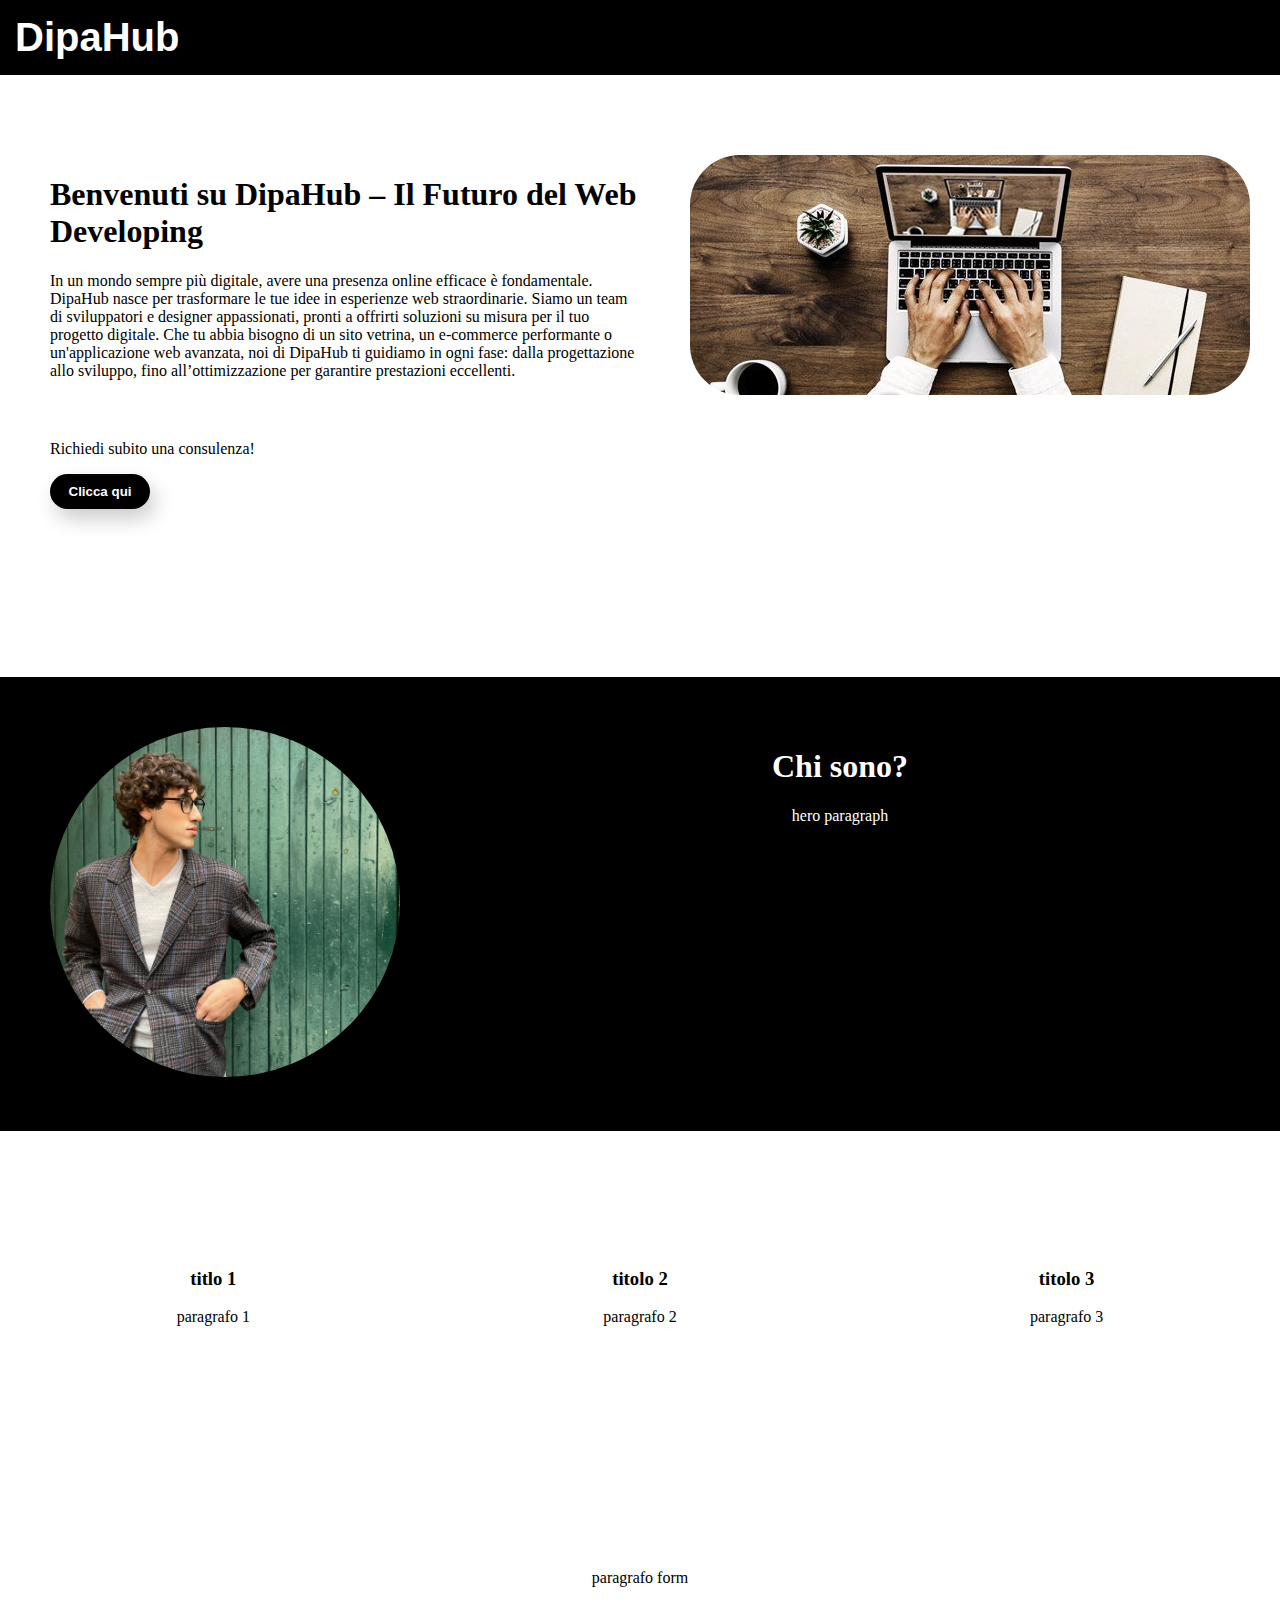
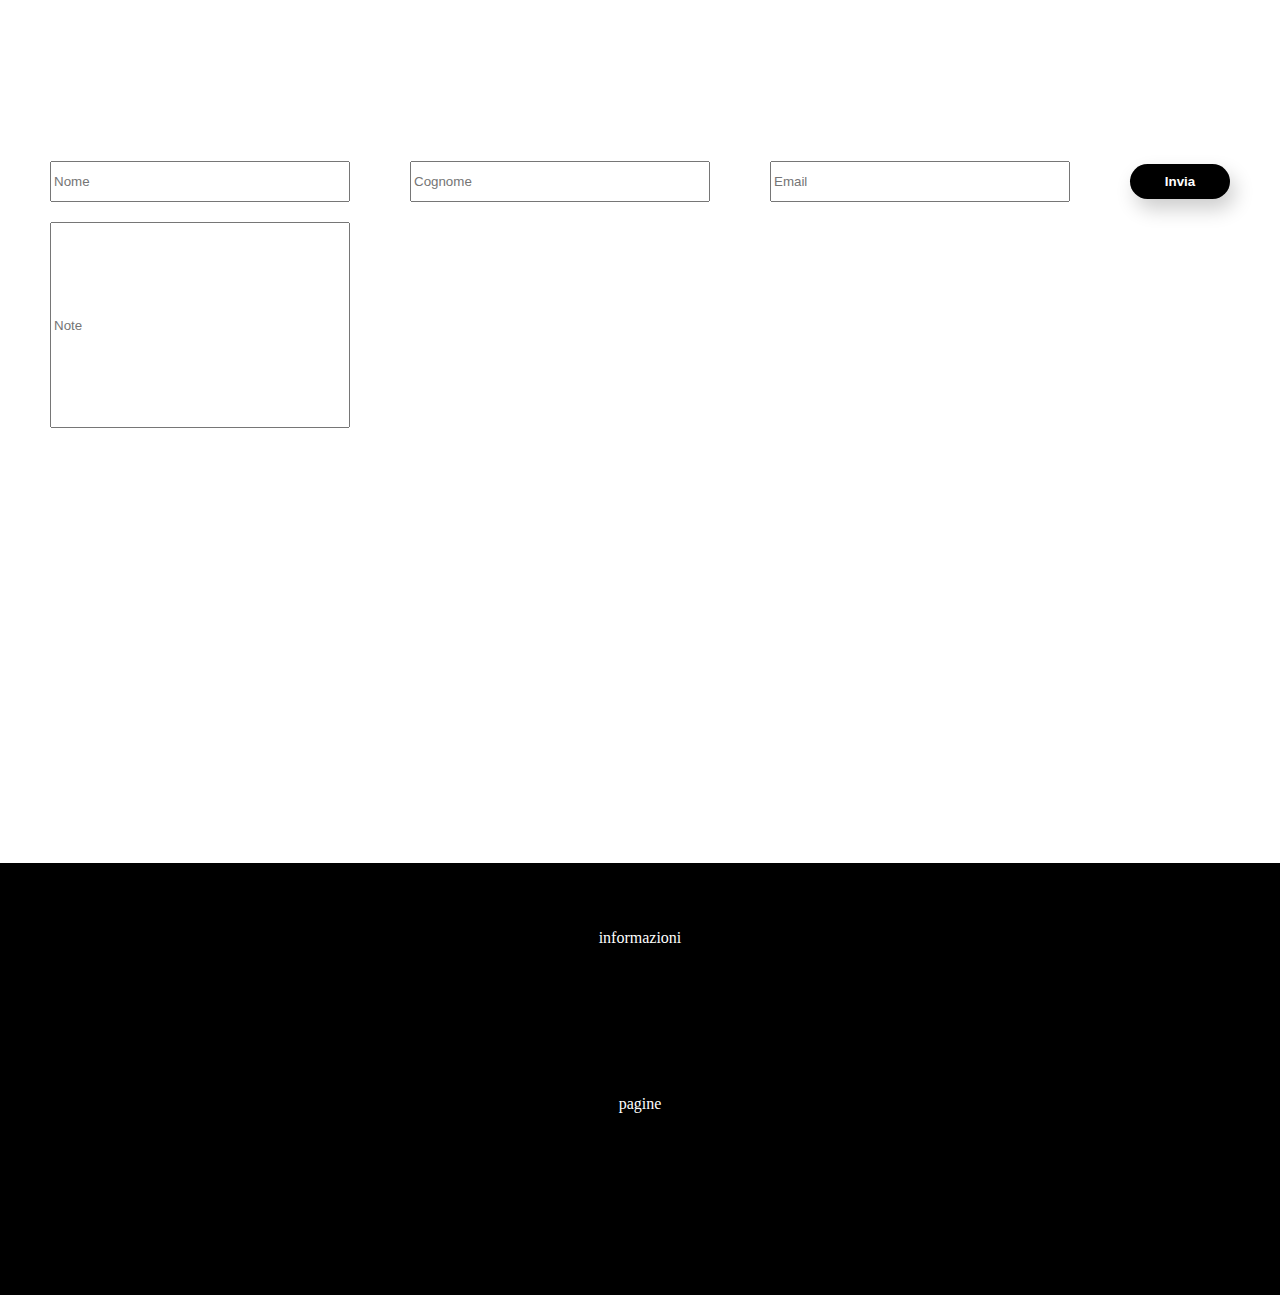
==== index.html @ 0d6a7807 "Update and rename dipahub.html to index.html" ====
<!DOCTYPE html>
<html>

<head>
  <title> DipaHub</title>
  <link rel="stylesheet" href="dipahub.css">
</head>



<body style="margin: 0;">
<header>
  <span class="site-title">DipaHub</span>
  
  
  </header>

 
<div class="premessa-grid">
  <div class="premessa-text-div">

    <h1 class="premessa-title">Benvenuti su DipaHub – Il Futuro del Web Developing </h1>

    <p class="premessa-paragraph">
      In un mondo sempre più digitale, avere una presenza online efficace è fondamentale. DipaHub nasce per trasformare le tue idee in esperienze web straordinarie. Siamo un team di sviluppatori e designer appassionati, pronti a offrirti soluzioni su misura per il tuo progetto digitale.
      
      Che tu abbia bisogno di un sito vetrina, un e-commerce performante o un'applicazione web avanzata, noi di DipaHub ti guidiamo in ogni fase: dalla progettazione allo sviluppo, fino all’ottimizzazione per garantire prestazioni eccellenti.</h1>
</p>

  <p>Richiedi subito una consulenza!</p>

<button class="premessa-button">Clicca qui</button>

</div>
<div class="image-div">

<img class="premessa-image" src="scaricare-immagini-gratis-su-internet.jpg" alt="immagine-premessa">

 </div>
</div>

<br>

<div class="hero-grid">
  <div class="hero-image-div">

   <img class="hero-image" src="foto-hero.jpg" alt="foto-hero">

  </div>
  <div class="hero-text-div">

  <div class="hero-title">

    <h1>Chi sono?</h1>
   
  </div>
  <div class="hero-paragraph">

    <p>hero paragraph</p>

  </div>
 </div>
</div>
<br>
<div class="servizio-grid">
  <div class="servizio-div">
    <div class="servizio-title"> 
      <h3>titlo 1 </h3>

    </div>
    <div class="servizio-paragraph">
      paragrafo 1
    </div>

  </div>
  <div class="servizio-div">
    <div class="servizio-title"> 
      <h3> titolo 2</h3>
    </div>
    <div class="servizio-paragraph">
      paragrafo 2
    </div>

  </div>
  <div class="servizio-div">
    <div class="servizio-title"> 
      <h3>titolo 3</h3>
    </div>
    <div class="servizio-paragraph">
      paragrafo 3
    </div>

  </div>
</div>
<br>
<div class="form-horizontal-grid">

  <div class="form-text-div">

    <p>
      paragrafo form
    </p>

  </div> 

  <div class="form-vertical-grid">
    
      <input type="text" placeholder="Nome">

      <input type="text" placeholder="Cognome">

      <input type="text"placeholder="Email">
      
      <button> Invia </button>

      <input type="text" placeholder="Note" style="height: 200px; align-content: top;">
      

    


    </div> 

  </div>


</div>
<br>
<footer>
    <div class="footer-information">

      <p>
        informazioni <footer></footer>
      </p>

    </div>
    <div class="footer-pages">

      <p>pagine</p>

    </div>

</footer>
</body>
</html>
---- dipahub.css ----
.site-title{
  font-family: Arial, Helvetica, sans-serif ;
  font-weight: bold;
  font-size: 40px;

}

header{
  display: grid;
  grid-template-columns: 1fr;
  background-color: black;
  color: white;
  padding: 15px;
  margin: 0px;
  margin-bottom: 80px;

}

button{
  background-color: black;
  color: white;
  font-weight: 700;
  box-shadow: 5px 10px 20px rgba(0,0,0,0.20);
  border: none;
  border-radius: 25px;
  padding-top: 10px;
  padding-bottom: 10px;
  padding-right: 16px;
  padding-left: 16px;
  width: 100px;
  cursor: pointer;
}

input{
  height: 35px;
}

.premessa-grid{
  display: grid;
  grid-template-columns: 1fr 1fr;
  column-gap: 100px;
  margin-bottom: 150px;
}
.premessa-text-div{
  padding-left: 50px;
  padding-right: 50px;
  width: 100%;
  
  
}

.premessa-paragraph{
  margin-bottom: 60px;
}

.image-div{
  width: 100%;
  align-items: center;
}

.premessa-image{
  
  border-radius: 50px;
  
}




.hero-grid{
  display: grid;
  grid-template-columns: 400px 1fr;
  background-color: black;
  color: white;
  padding-top: 50px;
  padding-bottom: 50px;
 
}

.hero-image-div{
  padding-left: 50px;
  
}

.hero-image{
  width: 100%;
  border-radius: 200px;


}
.hero-text-div{
  display: inline-block;
  text-align: center;

}

.servizio-grid{
  display: grid;
  grid-template-columns: 1fr 1fr 1fr;
  margin-top: 100px;
  margin-bottom: 100px;
}

.servizio-div{
  text-align: center;
  padding-left: 20px;
  padding-right: 20px;
}

.form-horizontal-grid{
  display: grid;
  grid-template-rows: 1fr 1fr 1fr;
  align-items: center;
  row-gap: 50px;
  margin-bottom: 100px;
  
}


.form-text-div{
  text-align: center;
}

.form-vertical-grid{
  display: grid;
  grid-template-columns: 1fr 1fr 1fr 100px;
  column-gap: 60px;
  row-gap: 20px;
  padding-left: 50px;
  padding-right: 50px;
  align-items: center;
  
}



footer{
  background-color: black;
  color: white;
  display: grid;
  grid-template-rows: 1fr 1fr;
  padding-top: 50px;
  padding-bottom: 50px;


}



.footer-information{
  text-align: center;
}

.footer-pages{
  text-align: center;
}
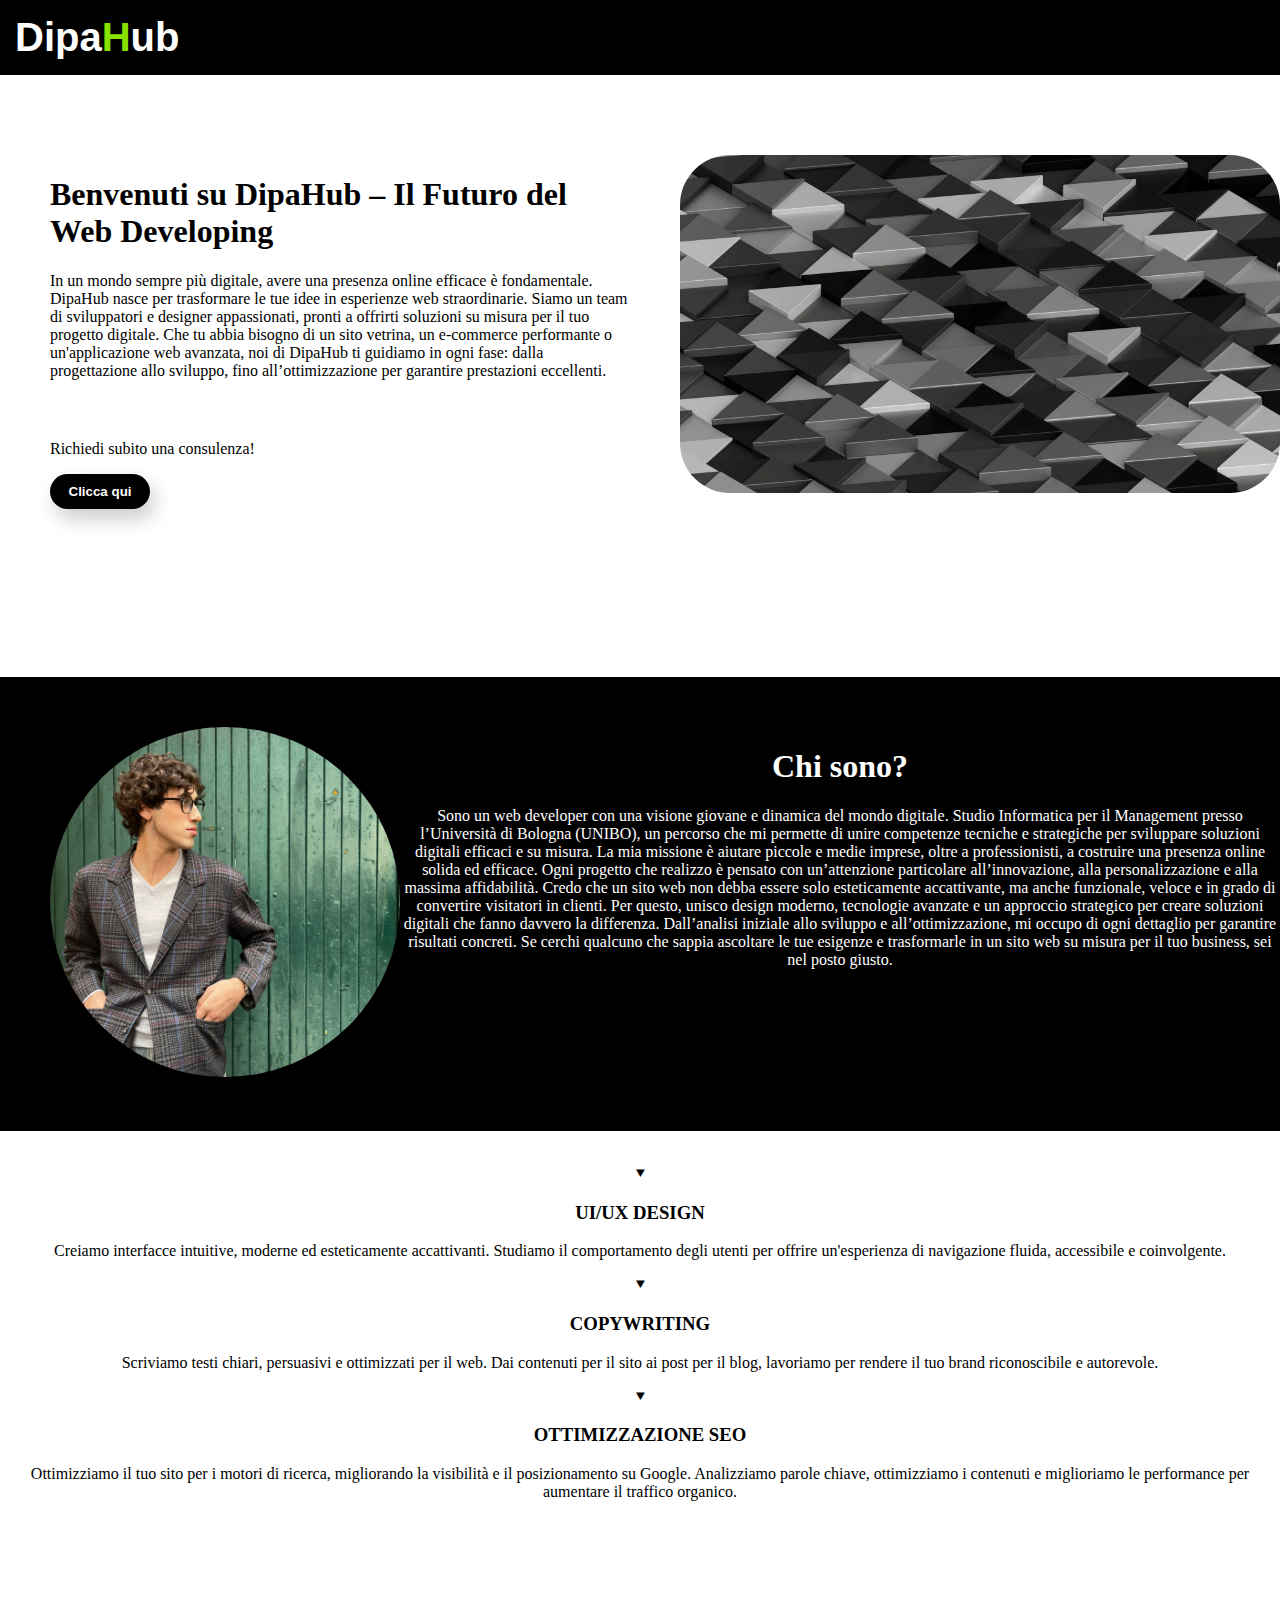
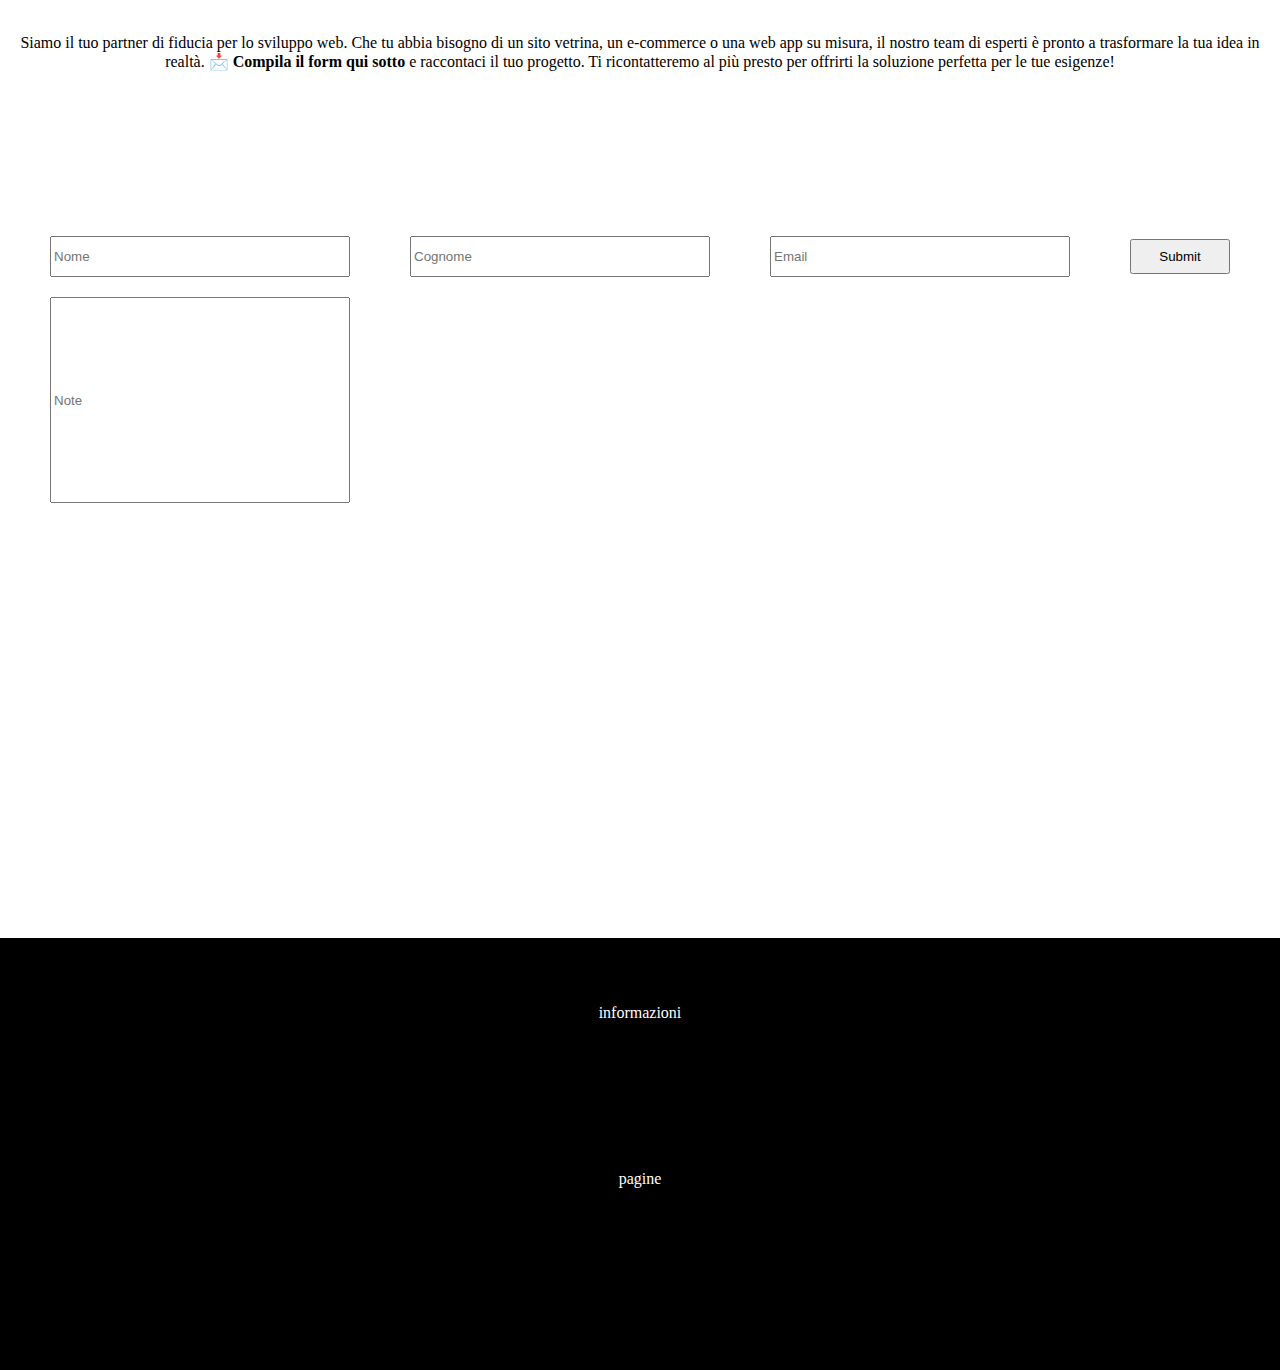
==== commit 071b2361: "Update index.html" ====
--- a/index.html
+++ b/index.html
@@ -4,13 +4,14 @@
 <head>
   <title> DipaHub</title>
   <link rel="stylesheet" href="dipahub.css">
+  <meta charset="UTF-8">
 </head>
 
 
 
 <body style="margin: 0;">
 <header>
-  <span class="site-title">DipaHub</span>
+  <span class="site-title">Dipa<span style="color: rgb(136, 226, 0);">H</span>ub</span>
   
   
   </header>
@@ -34,7 +35,7 @@
 </div>
 <div class="image-div">
 
-<img class="premessa-image" src="scaricare-immagini-gratis-su-internet.jpg" alt="immagine-premessa">
+<img class="premessa-image" src="foto-premessa.jpg" alt="immagine-premessa" style="width: 600px;">
 
  </div>
 </div>
@@ -54,51 +55,90 @@
     <h1>Chi sono?</h1>
    
   </div>
-  <div class="hero-paragraph">
+  <div class="hero-paragraph-div">
 
-    <p>hero paragraph</p>
+    <p class="hero-paragraph">Sono un web developer con una visione giovane e dinamica del mondo digitale. Studio Informatica per il Management presso l’Università di Bologna (UNIBO), un percorso che mi permette di unire competenze tecniche e strategiche per sviluppare soluzioni digitali efficaci e su misura.
+
+      La mia missione è aiutare piccole e medie imprese, oltre a professionisti, a costruire una presenza online solida ed efficace. Ogni progetto che realizzo è pensato con un’attenzione particolare all’innovazione, alla personalizzazione e alla massima affidabilità.
+      
+      Credo che un sito web non debba essere solo esteticamente accattivante, ma anche funzionale, veloce e in grado di convertire visitatori in clienti. Per questo, unisco design moderno, tecnologie avanzate e un approccio strategico per creare soluzioni digitali che fanno davvero la differenza.
+      
+      Dall’analisi iniziale allo sviluppo e all’ottimizzazione, mi occupo di ogni dettaglio per garantire risultati concreti. Se cerchi qualcuno che sappia ascoltare le tue esigenze e trasformarle in un sito web su misura per il tuo business, sei nel posto giusto.</p>
 
   </div>
  </div>
 </div>
 <br>
-<div class="servizio-grid">
+<div class="servizi-grid">
+<div class="servizio-hovering">
   <div class="servizio-div">
+  <div class="triangolo-servizio">
+    <p class="triangolo-paragrafo">
+      &#11206;
+
+    </p>
+  </div>
+
     <div class="servizio-title"> 
-      <h3>titlo 1 </h3>
-
+      <h3>UI/UX DESIGN </h3>
+    </div>
+  
+  
+    <div class="servizio-paragraph">
+      Creiamo interfacce intuitive, moderne ed esteticamente accattivanti. 
+      Studiamo il comportamento degli utenti per offrire un'esperienza di navigazione fluida, accessibile e coinvolgente.
+    </div>
+  </div>
+  
+</div>
+<div class="servizio-hovering">
+  <div class="servizio-div">
+    <div class="triangolo-servizio">
+      <p class="triangolo-paragrafo">
+        &#11206;
+  
+      </p>
+    </div>
+    <div class="servizio-title"> 
+      <h3>COPYWRITING</h3>
     </div>
     <div class="servizio-paragraph">
-      paragrafo 1
+      Scriviamo testi chiari, persuasivi e ottimizzati per il web.
+       Dai contenuti per il sito ai post per il blog, lavoriamo per rendere il tuo brand riconoscibile e autorevole.
     </div>
 
   </div>
+  </div>
+<div class="servizio-hovering">
   <div class="servizio-div">
+    <div class="triangolo-servizio">
+      <p class="triangolo-paragrafo">
+        &#11206;
+  
+      </p>
+    </div>
     <div class="servizio-title"> 
-      <h3> titolo 2</h3>
+      <h3>OTTIMIZZAZIONE SEO</h3>
     </div>
     <div class="servizio-paragraph">
-      paragrafo 2
+      Ottimizziamo il tuo sito per i motori di ricerca, migliorando la visibilità e il posizionamento su Google.
+      Analizziamo parole chiave, ottimizziamo i contenuti e miglioriamo le performance per aumentare il traffico organico.
     </div>
 
   </div>
-  <div class="servizio-div">
-    <div class="servizio-title"> 
-      <h3>titolo 3</h3>
-    </div>
-    <div class="servizio-paragraph">
-      paragrafo 3
-    </div>
 
   </div>
 </div>
+
 <br>
 <div class="form-horizontal-grid">
 
   <div class="form-text-div">
 
     <p>
-      paragrafo form
+      Siamo il tuo partner di fiducia per lo sviluppo web. Che tu abbia bisogno di un sito vetrina, un e-commerce o una web app su misura, il nostro team di esperti è pronto a trasformare la tua idea in realtà.
+
+📩 <b>Compila il form qui sotto</b> e raccontaci il tuo progetto. Ti ricontatteremo al più presto per offrirti la soluzione perfetta per le tue esigenze!
     </p>
 
   </div> 
@@ -111,9 +151,9 @@
 
       <input type="text"placeholder="Email">
       
-      <button> Invia </button>
+      <input type="submit">
 
-      <input type="text" placeholder="Note" style="height: 200px; align-content: top;">
+      <input type="text" placeholder="Note" style="height: 200px;">
       
 
     
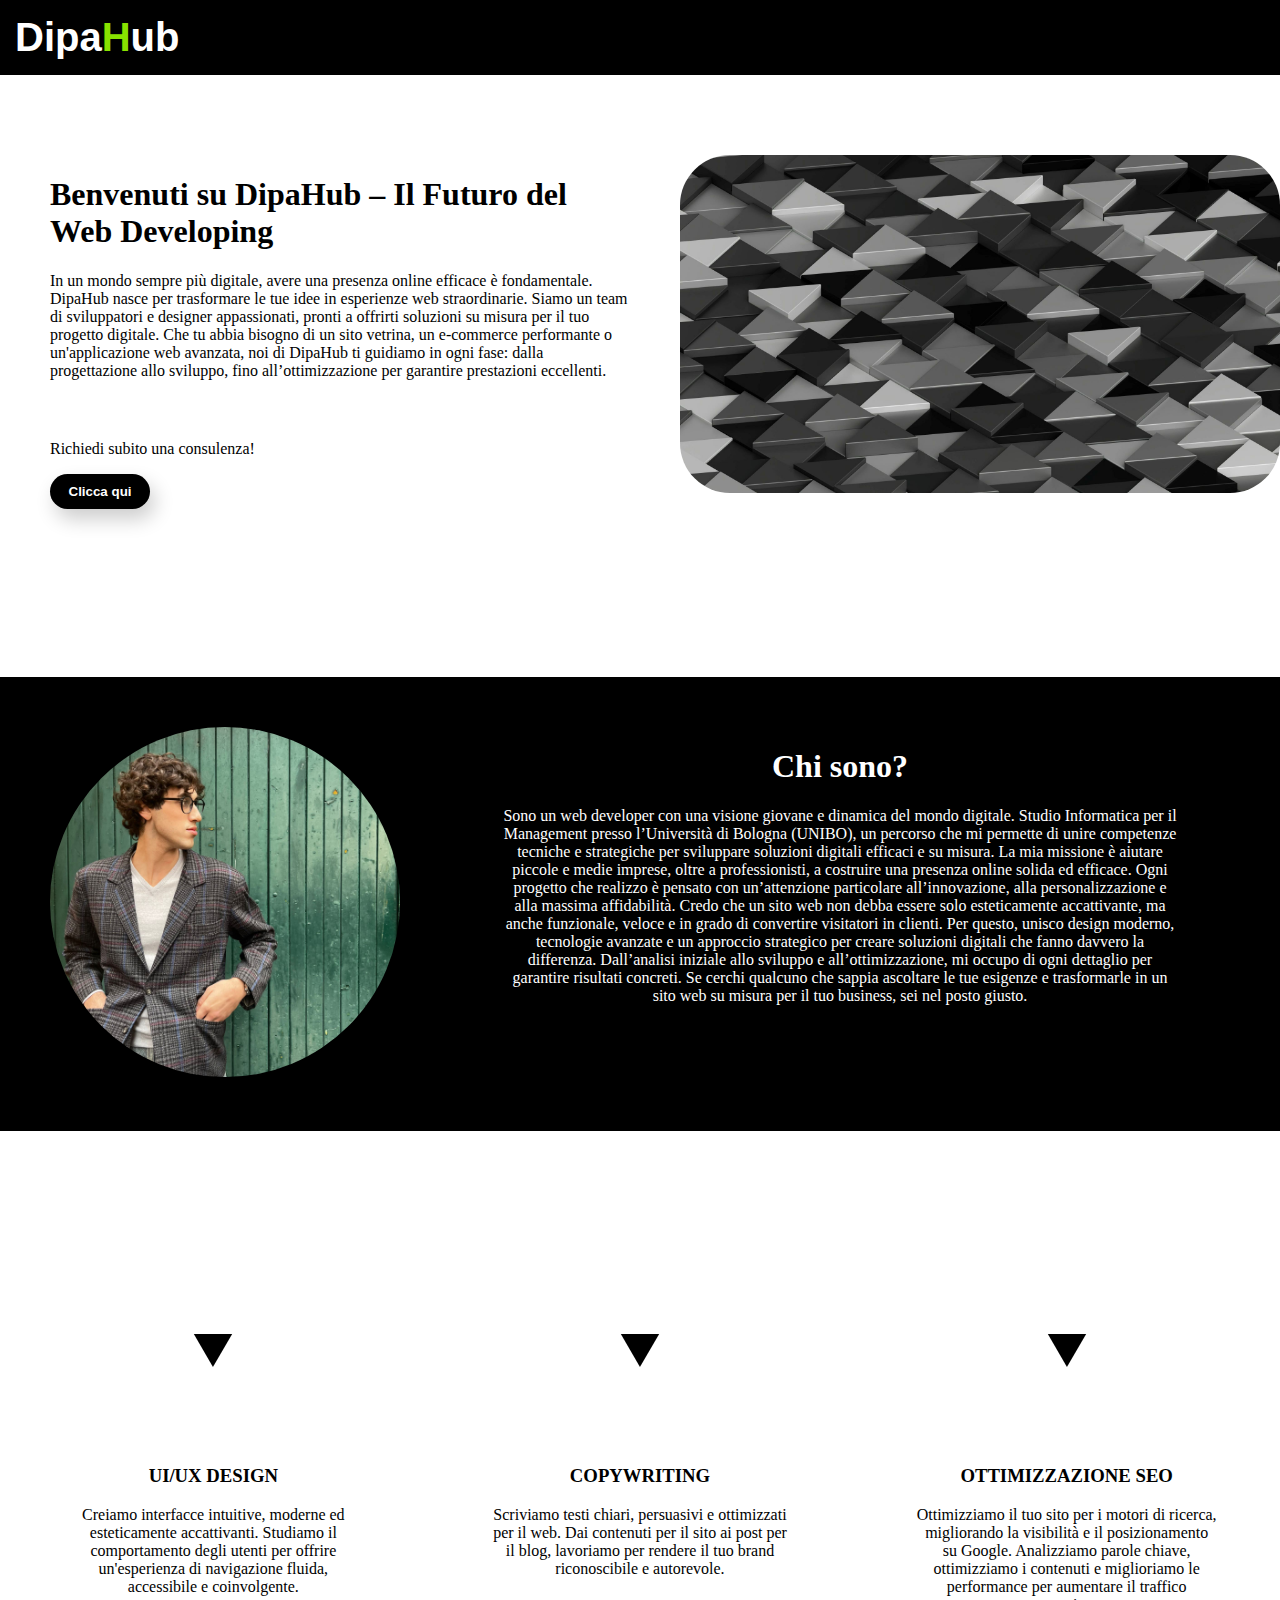
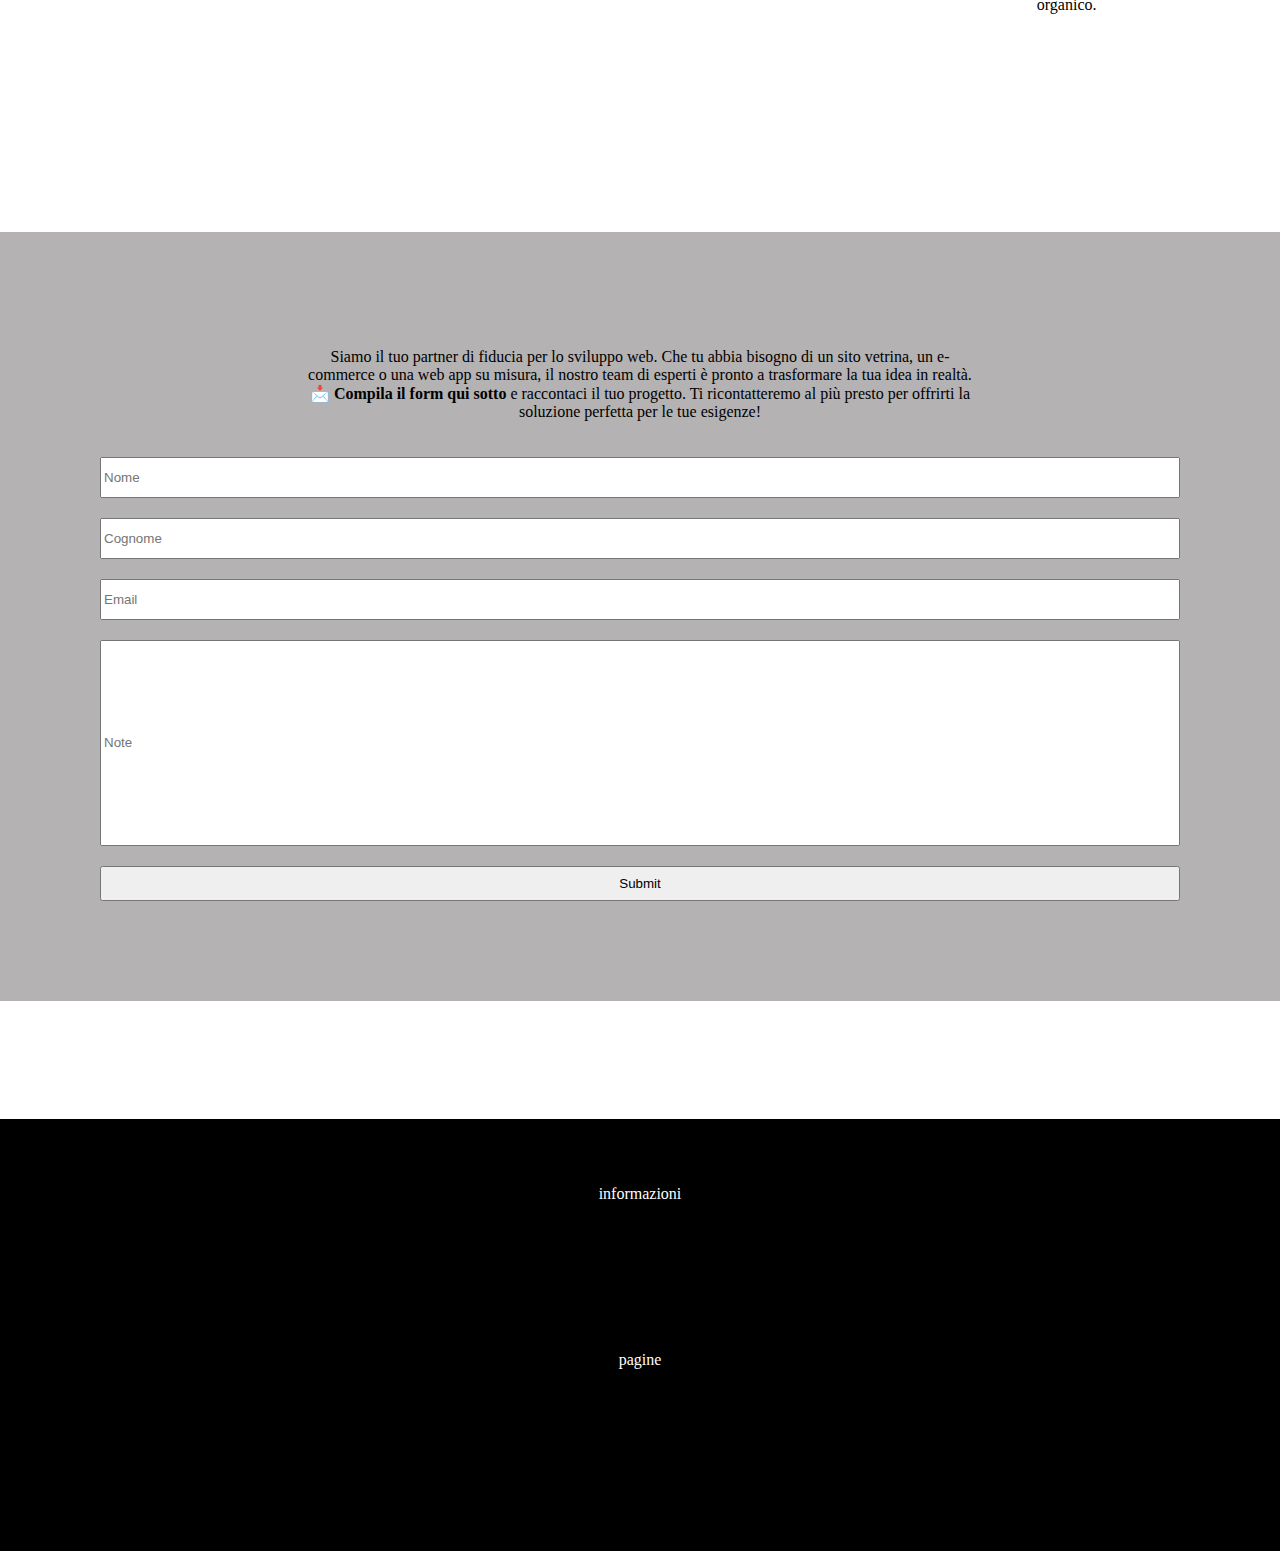
==== commit fd992ae8: "Update index.html" ====
--- a/index.html
+++ b/index.html
@@ -5,6 +5,8 @@
   <title> DipaHub</title>
   <link rel="stylesheet" href="dipahub.css">
   <meta charset="UTF-8">
+  <meta name="viewport" content="width=device-width, initial-scale=1.0" />
+
 </head>
 
 
@@ -26,16 +28,16 @@
       In un mondo sempre più digitale, avere una presenza online efficace è fondamentale. DipaHub nasce per trasformare le tue idee in esperienze web straordinarie. Siamo un team di sviluppatori e designer appassionati, pronti a offrirti soluzioni su misura per il tuo progetto digitale.
       
       Che tu abbia bisogno di un sito vetrina, un e-commerce performante o un'applicazione web avanzata, noi di DipaHub ti guidiamo in ogni fase: dalla progettazione allo sviluppo, fino all’ottimizzazione per garantire prestazioni eccellenti.</h1>
-</p>
+    </p>
 
-  <p>Richiedi subito una consulenza!</p>
+    <p>Richiedi subito una consulenza!</p>
 
-<button class="premessa-button">Clicca qui</button>
+    <button class="premessa-button">Clicca qui</button>
 
-</div>
-<div class="image-div">
+  </div>
+  <div class="image-div">
 
-<img class="premessa-image" src="foto-premessa.jpg" alt="immagine-premessa" style="width: 600px;">
+    <img class="premessa-image" src="foto-premessa.jpg" alt="immagine-premessa" style="width: 600px;">
 
  </div>
 </div>
@@ -131,19 +133,18 @@
 </div>
 
 <br>
-<div class="form-horizontal-grid">
+ 
 
-  <div class="form-text-div">
+  <div class="form-grid">
+    <div class="form-text-div">
 
-    <p>
-      Siamo il tuo partner di fiducia per lo sviluppo web. Che tu abbia bisogno di un sito vetrina, un e-commerce o una web app su misura, il nostro team di esperti è pronto a trasformare la tua idea in realtà.
-
-📩 <b>Compila il form qui sotto</b> e raccontaci il tuo progetto. Ti ricontatteremo al più presto per offrirti la soluzione perfetta per le tue esigenze!
-    </p>
-
-  </div> 
-
-  <div class="form-vertical-grid">
+      <p>
+        Siamo il tuo partner di fiducia per lo sviluppo web. Che tu abbia bisogno di un sito vetrina, un e-commerce o una web app su misura, il nostro team di esperti è pronto a trasformare la tua idea in realtà.
+  
+  📩 <b>Compila il form qui sotto</b> e raccontaci il tuo progetto. Ti ricontatteremo al più presto per offrirti la soluzione perfetta per le tue esigenze!
+      </p>
+  
+    </div> 
     
       <input type="text" placeholder="Nome">
 
@@ -151,14 +152,12 @@
 
       <input type="text"placeholder="Email">
       
+      <input type="text" placeholder="Note" maxlength="200" style="height: 200px;" >
+      
       <input type="submit">
 
-      <input type="text" placeholder="Note" style="height: 200px;">
-      
 
     
-
-
     </div> 
 
   </div>
--- a/dipahub.css
+++ b/dipahub.css
@@ -1,3 +1,7 @@
+
+
+
+  
 
 .site-title{
   font-family: Arial, Helvetica, sans-serif ;
@@ -55,8 +59,17 @@
 }
 
 .image-div{
+  align-items: center;
+  
+}
+
+.premessa-image{
   width: 100%;
-  align-items: center;
+}
+
+.image:hover{
+  width: 150%;
+
 }
 
 .premessa-image{
@@ -74,7 +87,7 @@
   background-color: black;
   color: white;
   padding-top: 50px;
-  padding-bottom: 50px;
+  padding-bottom: 50px
  
 }
 
@@ -92,34 +105,76 @@
 .hero-text-div{
   display: inline-block;
   text-align: center;
-
-}
-
-.servizio-grid{
+  padding-left: 100px;
+  padding-right: 100px;
+
+}
+.hero.paragraph{
+  font-size: px;
+}
+
+.servizi-grid{
   display: grid;
   grid-template-columns: 1fr 1fr 1fr;
-  margin-top: 100px;
+  margin-top: 80px;
+  margin-bottom: 80px;
+  
+}
+
+.servizio-div{
+  padding-top: 15px;
+  padding-bottom: 120px;
+  width: 300px;
+  margin-left: auto;
+  margin-right: auto;
+  
+
+
+}
+.servizio-div:hover{
+  width: 300px;
+  padding-top: 15px;
+  padding-bottom: 120px;
+  padding-left: 40px;
+  padding-right: 40px;
+ 
+  
+  box-shadow: 0px 5px 10px rgba(0,0, 0,0.15);
+}
+
+
+
+.triangolo-paragrafo{
+   text-align: center;
+   font-size: 70px;
+  
+}
+.servizio-paragraph, .servizio-title{
+  text-align: center;
+  
+
+}
+
+
+
+
+.form-grid{
+  background-color: rgb(180, 178, 178);
+  display: grid;
+  grid-template-columns: 1fr ;
+  align-items: center;
+  row-gap: 20px;
   margin-bottom: 100px;
-}
-
-.servizio-div{
-  text-align: center;
-  padding-left: 20px;
-  padding-right: 20px;
-}
-
-.form-horizontal-grid{
-  display: grid;
-  grid-template-rows: 1fr 1fr 1fr;
-  align-items: center;
-  row-gap: 50px;
-  margin-bottom: 100px;
+  padding: 100px;
   
 }
 
 
 .form-text-div{
   text-align: center;
+  padding-left: 200px;
+  padding-right: 200px;
+  
 }
 
 .form-vertical-grid{
@@ -127,8 +182,8 @@
   grid-template-columns: 1fr 1fr 1fr 100px;
   column-gap: 60px;
   row-gap: 20px;
-  padding-left: 50px;
-  padding-right: 50px;
+  padding-left: 150px;
+  padding-right: 150px;
   align-items: center;
   
 }
@@ -154,4 +209,95 @@
 
 .footer-pages{
   text-align: center;
-}+}
+
+
+  @media only screen and (max-width: 580px) {
+
+  
+
+    .site-title{
+      font-family: Arial, Helvetica, sans-serif ;
+      font-weight: bold;
+      font-size: 40px;
+    
+    }
+    
+    header{
+      display: grid;
+      grid-template-columns: 1fr;
+      background-color: black;
+      color: white;
+      padding: 15px;
+      margin: 0px;
+      margin-bottom: 80px;
+    
+    }
+    
+    .premessa-grid, 
+    .hero-grid, 
+    .servizi-grid, 
+    .form-horizontal-grid,
+    .form-vertical-grid {
+      display: grid;
+      grid-template-columns: 1fr;
+      align-items: center;
+      text-align: center;
+      margin-bottom: 0px;
+    }
+
+
+  .premessa-text-div,
+  .hero-text-div,
+  .servizio-div,
+  .form-text-div {
+    padding-left: 50px;
+    padding-right: 50px;
+    max-width: 80%;
+  }
+
+  .hero-image-div, 
+  .image-div {
+    display: flex;
+    justify-content: center;
+    padding-left: 0px;
+    padding-right: 0px;
+  }
+
+  .hero-image, 
+  .premessa-image {
+    width: 90%;
+    max-width: 300px;
+  }
+
+  .premessa-text-div{
+    margin-bottom: 100px;
+  }
+
+  .form-grid {
+    background-color: gray;
+    display: flex;
+    flex-direction: column;
+    row-gap: 15px;
+    padding: 100px 20px;
+  }
+
+  .form-text-div{
+    padding-left: 50px;
+    padding-right: 50px;
+
+  }
+
+  footer {
+    display: flex;
+    flex-direction: column;
+    align-items: center;
+    text-align: center;
+  }
+
+  .footer-information, 
+  .footer-pages {
+    margin-bottom: 10px;
+  }
+}
+  
